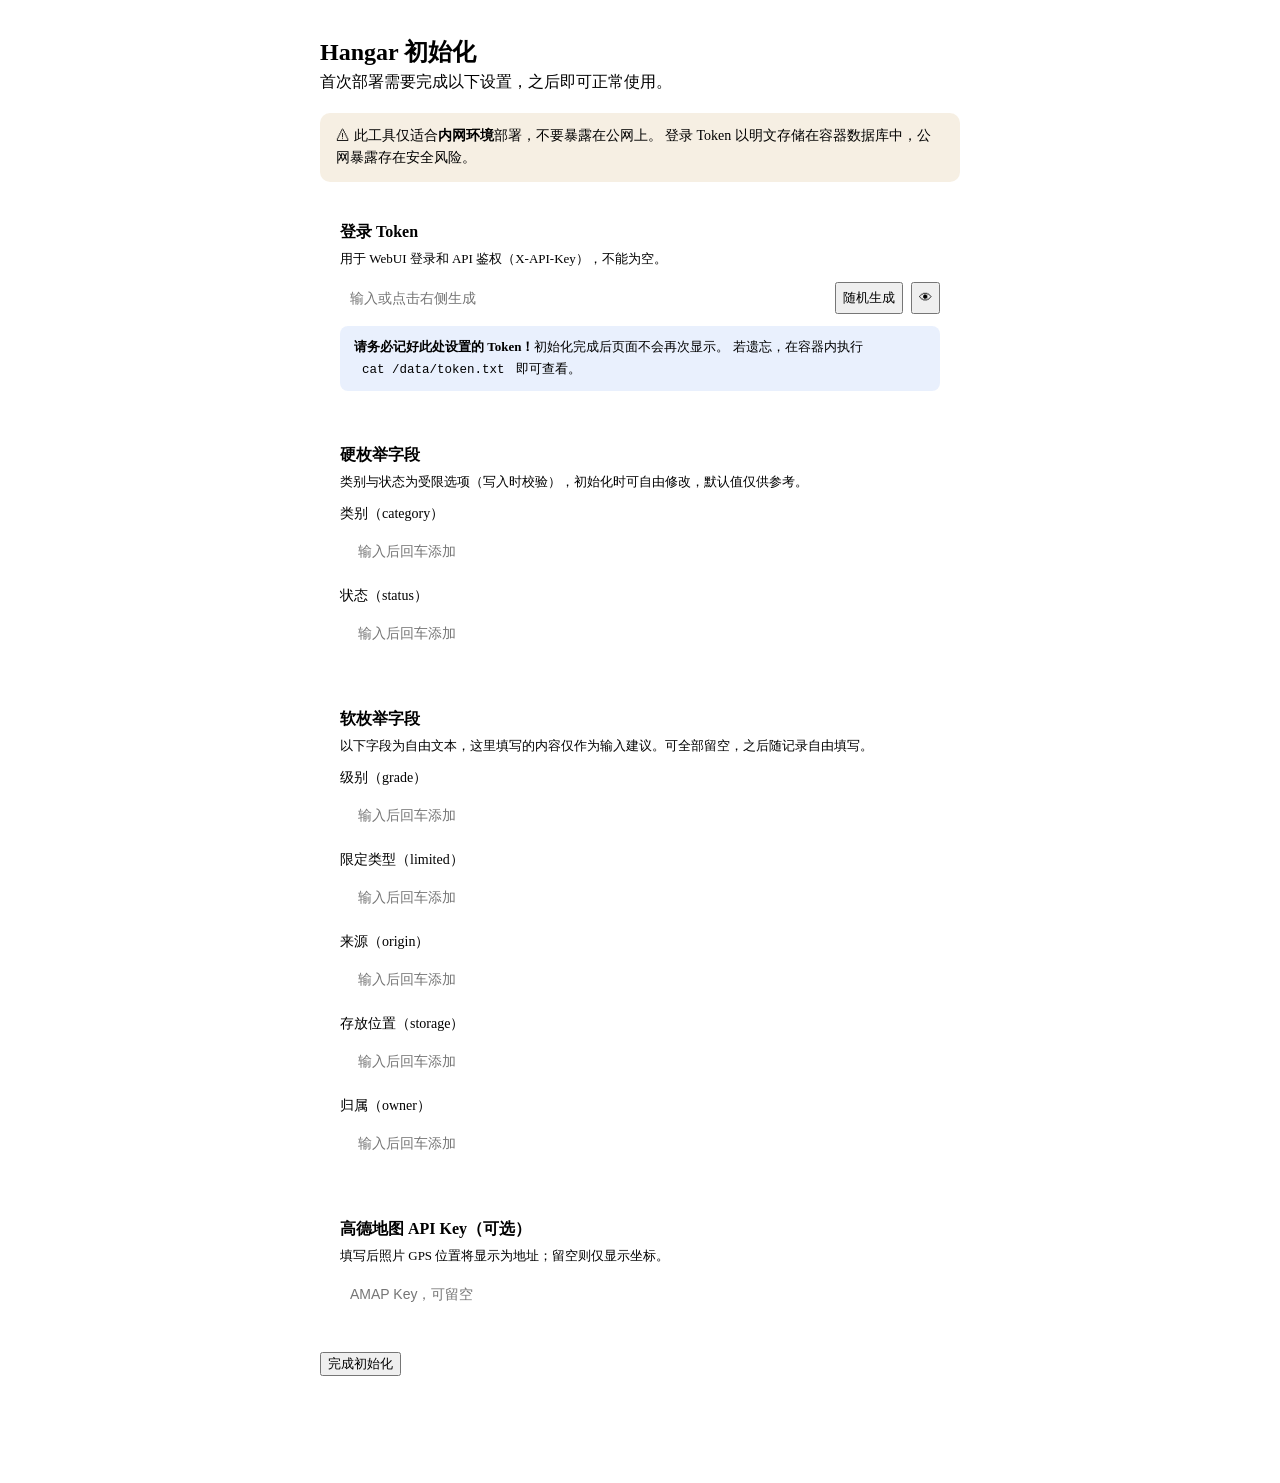
==== app/static/setup.html @ 532fc80a "feat: v1.0.0" ====
<!DOCTYPE html>
<html lang="zh-CN">
<head>
  <meta charset="UTF-8">
  <meta name="viewport" content="width=device-width, initial-scale=1.0">
  <title>Hangar · 初始化</title>
  <link rel="stylesheet" href="/style.css">
  <script>
    // 防闪烁：渲染前同步应用主题
    (function () {
      var mode = localStorage.getItem("hangar_theme") || "system";
      var dark = mode === "dark" || (mode === "system" && matchMedia("(prefers-color-scheme: dark)").matches);
      document.documentElement.dataset.theme = dark ? "dark" : "light";
    })();
  </script>
  <style>
    .setup-wrap {
      max-width: 640px;
      margin: 0 auto;
      padding: 28px 20px 60px;
    }
    .setup-wrap h1 { font-size: 24px; margin: 0 0 4px; }
    .setup-wrap > p.sub { color: var(--muted); margin: 0 0 20px; }
    .net-warning {
      background: rgba(183, 121, 31, .12);
      border: 1px solid var(--warn);
      color: var(--warn);
      border-radius: 10px;
      padding: 12px 16px;
      font-size: 14px;
      line-height: 1.6;
      margin-bottom: 22px;
    }
    .setup-card {
      background: var(--panel);
      border: 1px solid var(--line);
      border-radius: 12px;
      padding: 18px 20px;
      margin-bottom: 18px;
    }
    .setup-card h2 { font-size: 16px; margin: 0 0 6px; }
    .setup-card p.hint { color: var(--muted); font-size: 13px; margin: 0 0 12px; line-height: 1.6; }
    .token-row { display: flex; gap: 8px; }
    .token-row input { flex: 1; min-width: 0; }
    .token-warn {
      background: rgba(47, 111, 237, .10);
      border: 1px solid var(--accent);
      color: var(--text);
      border-radius: 8px;
      padding: 10px 14px;
      font-size: 13px;
      line-height: 1.7;
      margin-top: 12px;
    }
    .token-warn strong { color: var(--accent2); }
    .token-warn code {
      background: var(--panel2);
      border: 1px solid var(--line);
      border-radius: 6px;
      padding: 2px 8px;
      font-size: 12.5px;
      white-space: nowrap;
    }
    .enum-label { display: block; font-size: 14px; margin: 14px 0 6px; color: var(--text); }
    .enum-label:first-of-type { margin-top: 0; }
    .chip-input {
      display: flex;
      flex-wrap: wrap;
      align-items: center;
      gap: 6px;
      border: 1px solid var(--line);
      border-radius: 8px;
      padding: 6px 8px;
      background: var(--panel2);
      cursor: text;
    }
    .chip-input:focus-within { border-color: var(--accent2); }
    .chip-input input {
      flex: 1;
      min-width: 120px;
      border: none;
      background: transparent;
      color: var(--text);
      padding: 4px 0;
      outline: none;
    }
    .chip {
      display: inline-flex;
      align-items: center;
      gap: 4px;
      font-size: 13px;
      line-height: 22px;
      padding: 2px 6px 2px 10px;
      max-width: 220px;
      background: var(--line);
      border-radius: 12px;
    }
    .chip-x {
      border: none;
      background: rgba(0, 0, 0, .25);
      color: #fff;
      width: 18px;
      height: 18px;
      border-radius: 50%;
      cursor: pointer;
      font-size: 13px;
      line-height: 16px;
      padding: 0;
      flex: none;
    }
    .chip-x:hover { background: rgba(0, 0, 0, .45); }
    .setup-actions { display: flex; gap: 10px; margin-top: 24px; }
    .setup-error { color: var(--err); font-size: 14px; margin-top: 12px; min-height: 1em; }
    input[type="text"], input[type="password"] {
      border: 1px solid var(--line);
      border-radius: 8px;
      background: var(--panel2);
      color: var(--text);
      padding: 8px 10px;
      font-size: 14px;
    }
    input[type="text"]:focus, input[type="password"]:focus {
      outline: none;
      border-color: var(--accent2);
    }
  </style>
</head>
<body>
  <div class="setup-wrap">
    <h1>Hangar 初始化</h1>
    <p class="sub">首次部署需要完成以下设置，之后即可正常使用。</p>

    <div class="net-warning">
      ⚠ 此工具仅适合<strong>内网环境</strong>部署，不要暴露在公网上。
      登录 Token 以明文存储在容器数据库中，公网暴露存在安全风险。
    </div>

    <div class="setup-card">
      <h2>登录 Token</h2>
      <p class="hint">用于 WebUI 登录和 API 鉴权（X-API-Key），不能为空。</p>
      <div class="token-row">
        <input type="text" id="token" placeholder="输入或点击右侧生成" autocomplete="off" spellcheck="false">
        <button id="btn-gen" class="btn" type="button">随机生成</button>
        <button id="btn-show" class="btn" type="button" title="显示/隐藏">👁</button>
      </div>
      <div class="token-warn">
        <strong>请务必记好此处设置的 Token！</strong>初始化完成后页面不会再次显示。
        若遗忘，在容器内执行 <code>cat /data/token.txt</code> 即可查看。
      </div>
    </div>

    <div class="setup-card">
      <h2>硬枚举字段</h2>
      <p class="hint">类别与状态为受限选项（写入时校验），初始化时可自由修改，默认值仅供参考。</p>
      <label class="enum-label">类别（category）</label>
      <div class="chip-input" id="ci-category"><input type="text" placeholder="输入后回车添加"></div>
      <label class="enum-label">状态（status）</label>
      <div class="chip-input" id="ci-status"><input type="text" placeholder="输入后回车添加"></div>
    </div>

    <div class="setup-card">
      <h2>软枚举字段</h2>
      <p class="hint">以下字段为自由文本，这里填写的内容仅作为输入建议。可全部留空，之后随记录自由填写。</p>
      <label class="enum-label">级别（grade）</label>
      <div class="chip-input" id="ci-grade"><input type="text" placeholder="输入后回车添加"></div>
      <label class="enum-label">限定类型（limited）</label>
      <div class="chip-input" id="ci-limited"><input type="text" placeholder="输入后回车添加"></div>
      <label class="enum-label">来源（origin）</label>
      <div class="chip-input" id="ci-origin"><input type="text" placeholder="输入后回车添加"></div>
      <label class="enum-label">存放位置（storage）</label>
      <div class="chip-input" id="ci-storage"><input type="text" placeholder="输入后回车添加"></div>
      <label class="enum-label">归属（owner）</label>
      <div class="chip-input" id="ci-owner"><input type="text" placeholder="输入后回车添加"></div>
    </div>

    <div class="setup-card">
      <h2>高德地图 API Key（可选）</h2>
      <p class="hint">填写后照片 GPS 位置将显示为地址；留空则仅显示坐标。</p>
      <input type="text" id="amap-key" placeholder="AMAP Key，可留空" autocomplete="off" spellcheck="false" style="width:100%">
    </div>

    <div class="setup-actions">
      <button id="btn-submit" class="btn primary" type="button">完成初始化</button>
    </div>
    <p id="setup-error" class="setup-error"></p>
  </div>

  <script src="/setup.js"></script>
</body>
</html>
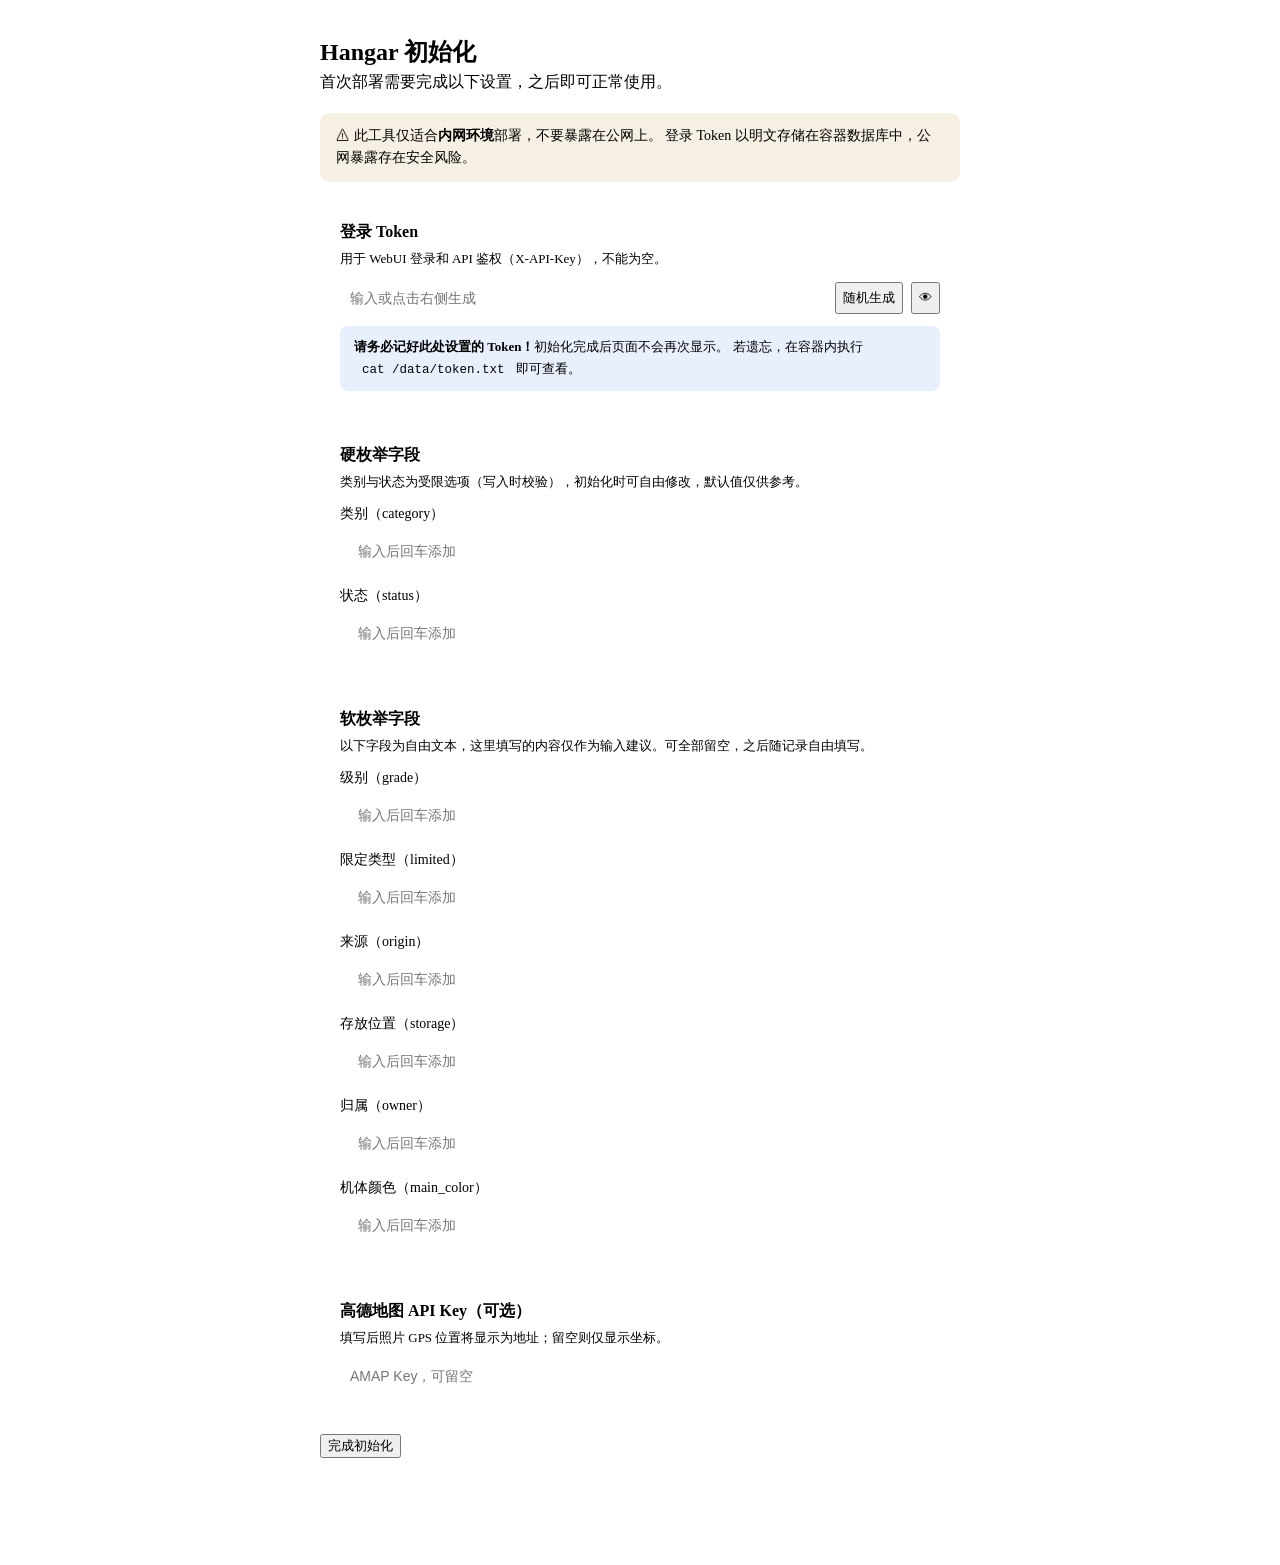
==== commit 4dbb2f99: "feat: v1.3.5" ====
--- a/app/static/setup.html
+++ b/app/static/setup.html
@@ -4,6 +4,11 @@
   <meta charset="UTF-8">
   <meta name="viewport" content="width=device-width, initial-scale=1.0">
   <title>Hangar · 初始化</title>
+  <link rel="icon" type="image/png" sizes="32x32" href="/favicon-32.png">
+  <link rel="icon" type="image/png" sizes="16x16" href="/favicon-16.png">
+  <link rel="apple-touch-icon" href="/icon-192.png">
+  <link rel="manifest" href="/manifest.webmanifest">
+  <meta name="theme-color" content="#2f6fed">
   <link rel="stylesheet" href="/style.css">
   <script>
     // 防闪烁：渲染前同步应用主题
@@ -171,6 +176,8 @@
       <div class="chip-input" id="ci-storage"><input type="text" placeholder="输入后回车添加"></div>
       <label class="enum-label">归属（owner）</label>
       <div class="chip-input" id="ci-owner"><input type="text" placeholder="输入后回车添加"></div>
+      <label class="enum-label">机体颜色（main_color）</label>
+      <div class="chip-input" id="ci-main_color"><input type="text" placeholder="输入后回车添加"></div>
     </div>
 
     <div class="setup-card">
